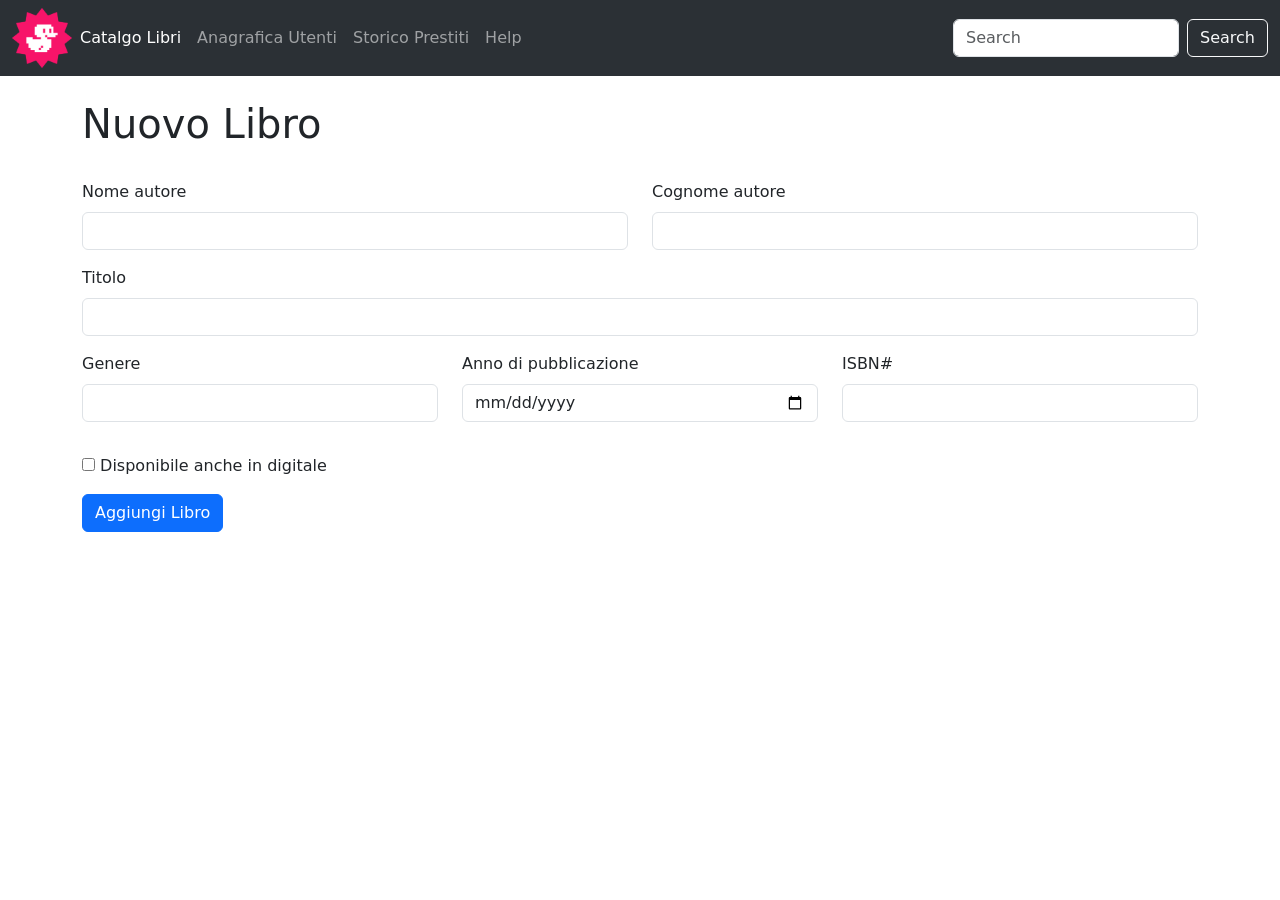
==== nuovo-libro.html @ 161d4b48 "feat: html ''Nuovo Libro''" ====
<!DOCTYPE html>
<html lang="en">

<head>
    <meta charset="UTF-8">
    <meta name="viewport" content="width=device-width, initial-scale=1.0">

    <link href="https://cdn.jsdelivr.net/npm/bootstrap@5.3.8/dist/css/bootstrap.min.css" rel="stylesheet"
        integrity="sha384-sRIl4kxILFvY47J16cr9ZwB07vP4J8+LH7qKQnuqkuIAvNWLzeN8tE5YBujZqJLB" crossorigin="anonymous">
    <link rel="stylesheet" href="./css/style.css">
    <title>Nuovo Libro</title>
</head>

<body>
    <header>
        <nav class="navbar navbar-expand-lg bg-body-tertiary bg-dark" data-bs-theme="dark">
            <div class="container-fluid">
                <img src="./img/duck.png" alt="logo" class="logo">
                <button class="navbar-toggler" type="button" data-bs-toggle="collapse"
                    data-bs-target="#navbarSupportedContent" aria-controls="navbarSupportedContent"
                    aria-expanded="false" aria-label="Toggle navigation">
                    <span class="navbar-toggler-icon"></span>
                </button>
                <div class="collapse navbar-collapse" id="navbarSupportedContent">
                    <ul class="navbar-nav me-auto mb-2 mb-lg-0">
                        <li class="nav-item">
                            <a class="nav-link active" aria-current="page" href="#">Catalgo Libri</a>
                        </li>
                        <li class="nav-item">
                            <a class="nav-link" href="#">Anagrafica Utenti</a>
                        </li>
                        <li class="nav-item dropdown">
                            <a class="nav-link" href="#" role="button" data-bs-toggle="dropdown" aria-expanded="false">
                                Storico Prestiti
                            </a>
                        </li>
                        <li class="nav-item">
                            <a class="nav-link" aria-disabled="true">Help</a>
                        </li>
                    </ul>
                    <form class="d-flex" role="search">
                        <input class="form-control me-2" type="search" placeholder="Search" aria-label="Search"
                            data-bs-theme="light" />
                        <button class="btn btn-outline-light" type="submit">Search</button>
                    </form>
                </div>
            </div>
        </nav>
    </header>
    <main>
        <section class="container">
            
                <div class="row">
                    <div class="my-4"><h1>Nuovo Libro</h1></div>
                    <div class="col-6 d-flex flex-column pb-3">
                        <!-- nome autore -->
                        <label for="nome-autore" class="form-label">Nome autore</label>
                        <input type="text" id="nome-autore" class="form-control">
                    </div>
                    <div class="col-6">
                        <!-- cognome autore -->
                         <label for="cognome-autore" class="form-label">Cognome autore</label>
                        <input type="text" id="cognome-autore" class="form-control">
                    </div>
                    <div class="col-12 pb-3">
                        <!-- titolo -->
                         <label for="titolo" class="form-label">Titolo</label>
                        <input type="text" id="titolo" class="form-control">
                    </div>
                    <div class="col-12 col-lg-4 pb-3">
                        <!-- genere -->
                         <label for="genere" class="form-label">Genere</label>
                        <input type="text" id="genere" class="form-control">
                    </div>
                    <div class="col-12 col-lg-4 pb-3">
                        <!-- anno di pubblicazione -->
                         <label for="anno-pubblicazione" class="form-label">Anno di pubblicazione</label>
                        <input type="date" id="anno-pubblicazione" class="form-control">
                    </div>
                    <div class="col-12 col-lg-4 pb-3">
                        <!-- isbn -->
                         <label for="isbn" class="form-label">ISBN#</label>
                        <input type="number" id="isbn" class="form-control" min="13" max="13
                        ">
                    </div>
                </div>
                <div>
                    <div class="col-12 pb-3">
                        <!-- note -->
                    </div>
                    <div class="pb-3">
                        <input type="checkbox" id="disponibile-digitale">
                        <label for="disponibile-digitale">Disponibile anche in digitale</label>
                    </div>
                    <a href="" class="btn btn-primary align-items-center">Aggiungi Libro</a>
                </div>
            
        </section>
    </main>
</body>

</html>
---- css/style.css ----
.logo{
    max-width: 60px;
}
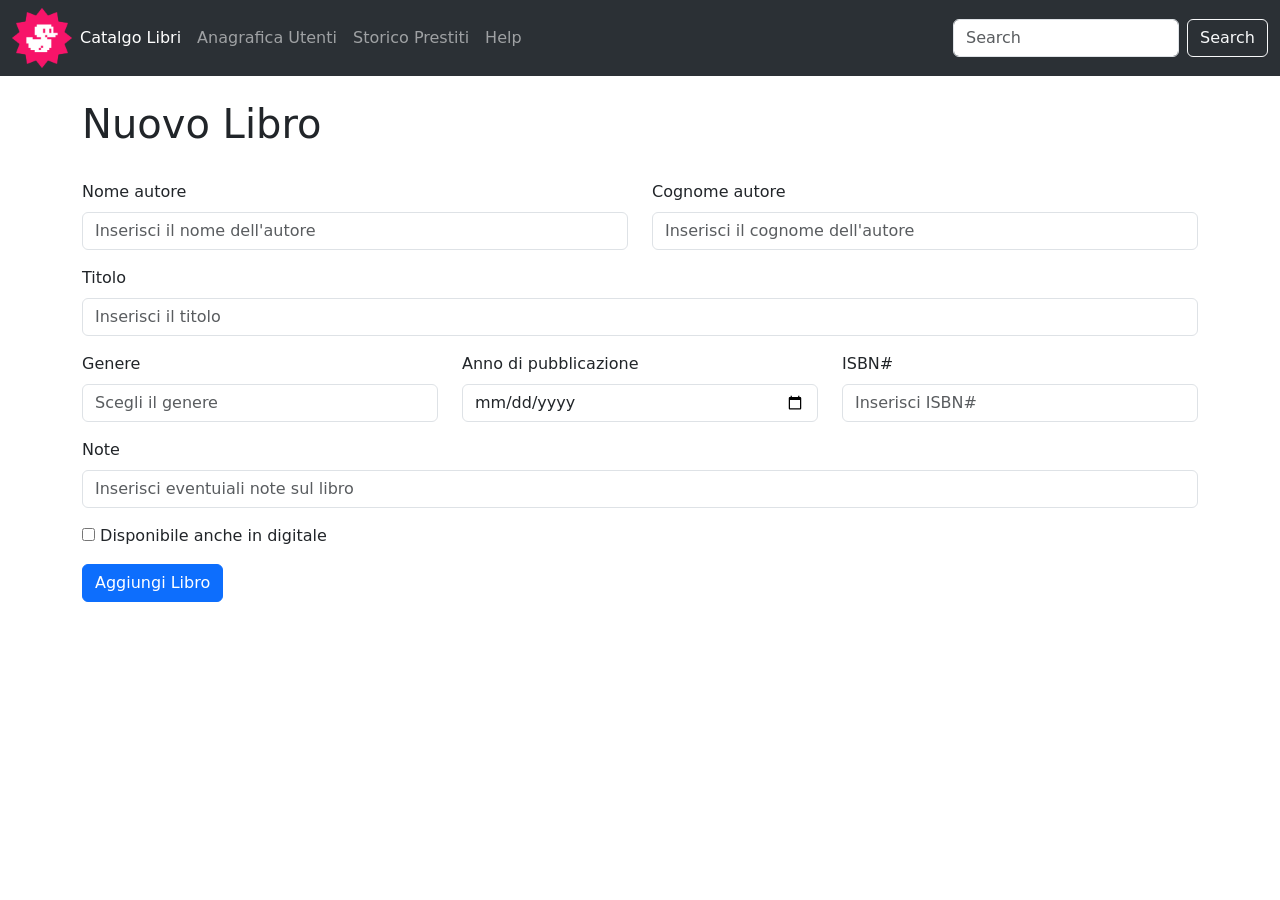
==== commit 095c40bc: "feat: placeholder" ====
--- a/nuovo-libro.html
+++ b/nuovo-libro.html
@@ -55,38 +55,39 @@
                     <div class="col-6 d-flex flex-column pb-3">
                         <!-- nome autore -->
                         <label for="nome-autore" class="form-label">Nome autore</label>
-                        <input type="text" id="nome-autore" class="form-control">
+                        <input type="text" id="nome-autore" placeholder="Inserisci il nome dell'autore" class="form-control">
                     </div>
                     <div class="col-6">
                         <!-- cognome autore -->
                          <label for="cognome-autore" class="form-label">Cognome autore</label>
-                        <input type="text" id="cognome-autore" class="form-control">
+                        <input type="text" id="cognome-autore" placeholder="Inserisci il cognome dell'autore" class="form-control">
                     </div>
                     <div class="col-12 pb-3">
                         <!-- titolo -->
                          <label for="titolo" class="form-label">Titolo</label>
-                        <input type="text" id="titolo" class="form-control">
+                        <input type="text" id="titolo" placeholder="Inserisci il titolo" class="form-control">
                     </div>
                     <div class="col-12 col-lg-4 pb-3">
                         <!-- genere -->
                          <label for="genere" class="form-label">Genere</label>
-                        <input type="text" id="genere" class="form-control">
+                        <input type="text" id="genere" placeholder="Scegli il genere" class="form-control">
                     </div>
                     <div class="col-12 col-lg-4 pb-3">
                         <!-- anno di pubblicazione -->
                          <label for="anno-pubblicazione" class="form-label">Anno di pubblicazione</label>
-                        <input type="date" id="anno-pubblicazione" class="form-control">
+                        <input type="date" id="anno-pubblicazione" placeholder="Inserisci l'anno" class="form-control">
                     </div>
                     <div class="col-12 col-lg-4 pb-3">
                         <!-- isbn -->
                          <label for="isbn" class="form-label">ISBN#</label>
-                        <input type="number" id="isbn" class="form-control" min="13" max="13
-                        ">
+                        <input type="number" id="isbn" placeholder="Inserisci ISBN#" class="form-control" min="13">
                     </div>
                 </div>
                 <div>
                     <div class="col-12 pb-3">
                         <!-- note -->
+                         <label for="note" class="form-label">Note</label> <br>
+                         <input type="text" name="note" id="note" placeholder="Inserisci eventuiali note sul libro" class="form-control">
                     </div>
                     <div class="pb-3">
                         <input type="checkbox" id="disponibile-digitale">
--- a/css/style.css
+++ b/css/style.css
@@ -1,3 +1,6 @@
 .logo{
     max-width: 60px;
+}
+.ds-top-border{
+    border-top: 1px solid;
 }
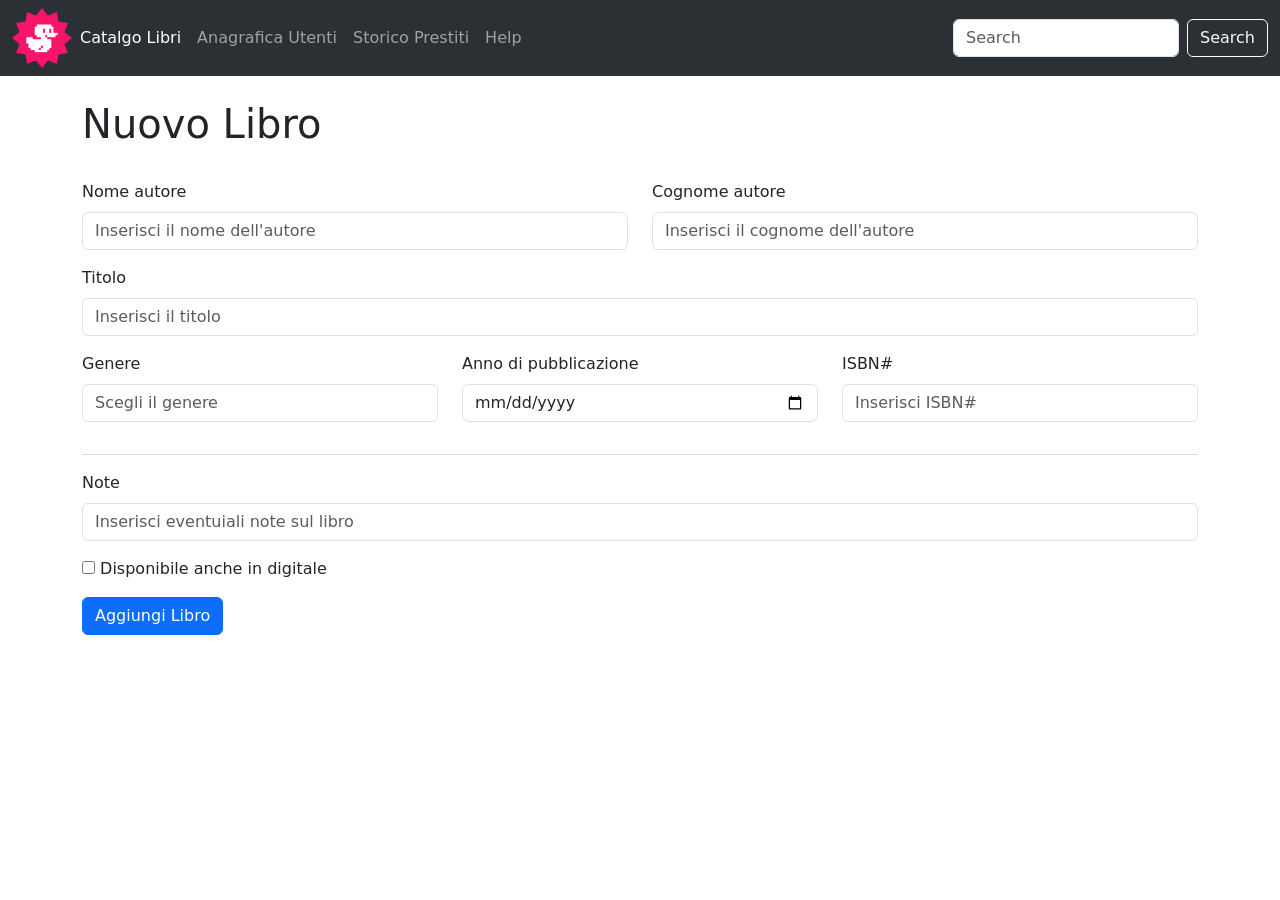
==== commit 976478be: "feat: linea" ====
--- a/nuovo-libro.html
+++ b/nuovo-libro.html
@@ -83,6 +83,7 @@
                         <input type="number" id="isbn" placeholder="Inserisci ISBN#" class="form-control" min="13">
                     </div>
                 </div>
+                <div class="ds-top-border my-3"></div>
                 <div>
                     <div class="col-12 pb-3">
                         <!-- note -->
--- a/css/style.css
+++ b/css/style.css
@@ -2,5 +2,5 @@
     max-width: 60px;
 }
 .ds-top-border{
-    border-top: 1px solid;
+    border-top: 1px solid gainsboro;
 }
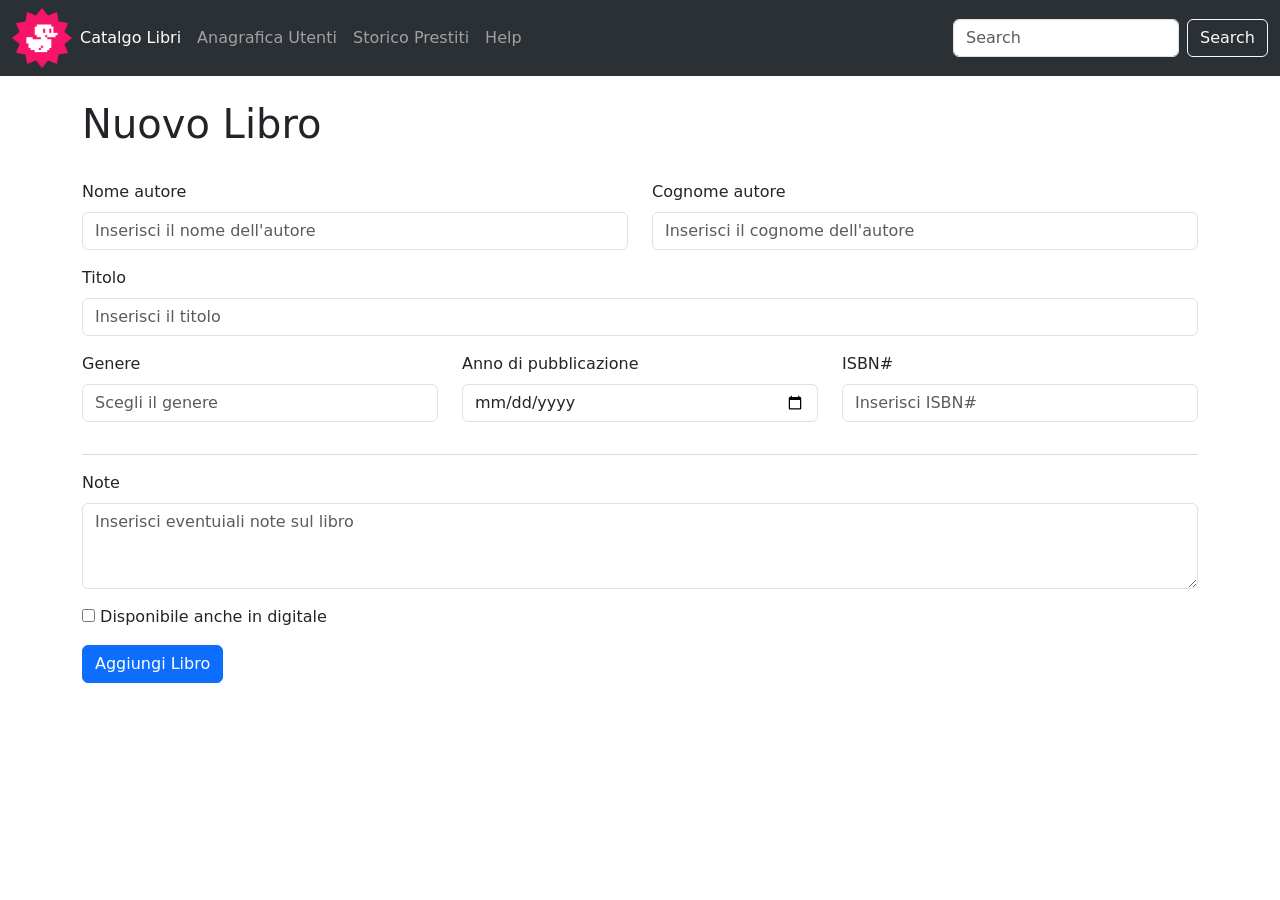
==== commit 59f59831: "fix: note textarea" ====
--- a/nuovo-libro.html
+++ b/nuovo-libro.html
@@ -88,7 +88,8 @@
                     <div class="col-12 pb-3">
                         <!-- note -->
                          <label for="note" class="form-label">Note</label> <br>
-                         <input type="text" name="note" id="note" placeholder="Inserisci eventuiali note sul libro" class="form-control">
+                         
+                         <textarea name="note" id="note" rows="3" placeholder="Inserisci eventuiali note sul libro" class="form-control"></textarea>
                     </div>
                     <div class="pb-3">
                         <input type="checkbox" id="disponibile-digitale">
